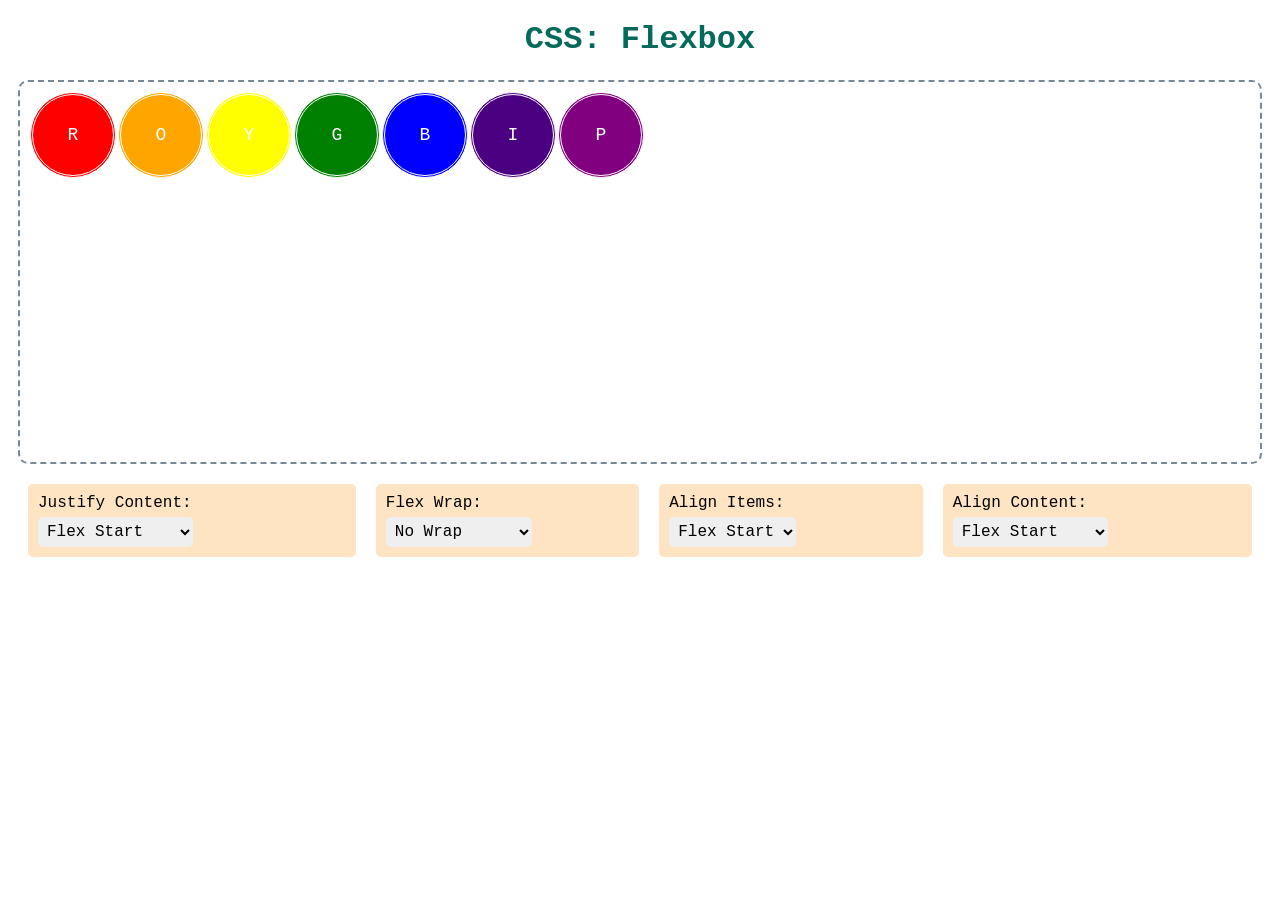
==== index.html @ 8726aa62 "Add files via upload" ====
<!DOCTYPE html>
<html lang="en">
<head>
    <meta charset="UTF-8">
    <meta name="viewport" content="width=device-width, initial-scale=1.0">
    <title>Document</title>
    <link rel="stylesheet" href="./style.css">
    <script src="./script.js" defer></script>
</head>
<body>
    <h1>CSS: Flexbox</h1>
    <div id="container" class="container">
        <div class="red">R</div>
        <div class="orange">O</div>
        <div class="yellow">Y</div>
        <div class="green">G</div>
        <div class="blue">B</div>
        <div class="indigo">I</div>
        <div class="purple">P</div>
    </div>
    <div class="flex-setting">
        <div>
            <label for="justify-content">Justify Content:</label>
            <select id="justify-content">
                <option value="flex-start">Flex Start</option>
                <option value="flex-end">Flex End</option>
                <option value="center">Center</option>
                <option value="space-between">Space Between</option>
                <option value="space-around">Space Around</option>
                <option value="space-evenly">Space Evenly</option>
            </select>
        </div>
         <div>
            <label for="flex-wrap">Flex Wrap:</label>
            <select id="flex-wrap">
                <option value="nowrap">No Wrap</option>
                <option value="wrap">Wrap</option>
                <option value="wrap-reverse">Wrap Reverse</option>
            </select>
        </div>
        <div>
            <label for="align-items">Align Items:</label>
            <select id="align-items">
                <option value="flex-start">Flex Start</option>
                <option value="flex-end">Flex End</option>
                <option value="center">Center</option>
                <option value="baseline">Baseline</option>
                <option value="stretch">Stretch</option>
            </select>
        </div>
        <div>
            <label for="align-content">Align Content:</label>
            <select id="align-content">
                <option value="flex-start">Flex Start</option>
                <option value="flex-end">Flex End</option>
                <option value="center">Center</option>
                <option value="space-between">Space Between</option>
                <option value="space-around">Space Around</option>
                <option value="space-evenly">Space Evenly</option>
                <option value="stretch">Stretch</option>
            </select>
        </div>
    </div>
</body>
</html>
---- style.css ----
body {
    font-family: 'Courier New', Courier, monospace;
}

h1 {
    text-align: center;
    color: rgb(4, 106, 91);
}

.red {
    background-color: red;
    color: white;
}
.orange {
    background-color: orange;
    color: white;
}
.yellow {
    background-color: yellow;
    color: white;
}
.green {
    background-color: green;
    color: white;
}
.blue {
    background-color: blue;
    color: white;
}
.indigo {
    background-color: indigo;
    color: white;
}
.purple {
    background-color: purple;
    color: white;
}

.container {
    display: flex;
    gap: 2px;
    border: 2px;
    border-style:dashed;
    border-width: 2px;
    border-radius: 10px;
    border-color: lightslategrey;
    height: 40vh;
    margin: 10px;
    padding: 10px;
}
.container div {
    height: 50px;
    width: 80px;
    padding-top: 30px;
    border-radius: 50%;
    text-align: center;
    font-size: large;
    border-style:double;
}

.flex-setting {
    display: flex;
    justify-content: center;
    margin: 10px;
}
.flex-setting div {
    margin: 10px;
    padding: 10px;
    background-color: bisque;
    border-radius: 5px;
}
.flex-setting div:hover {
    background-color: rgb(123, 205, 190);
    cursor: pointer;
}
.flex-setting div select {
    margin-top: 5px;
    border-radius: 5px;
    padding: 5px;
    border-style:hidden;
    
}
select {
    height: 30px;
    font-family: 'Courier New', Courier, monospace;
    font-size: medium;
}

@media (max-width: 720px){
    .flex-setting {
        flex-direction: column;
        justify-content: center;
        margin: 10px;
    }
}
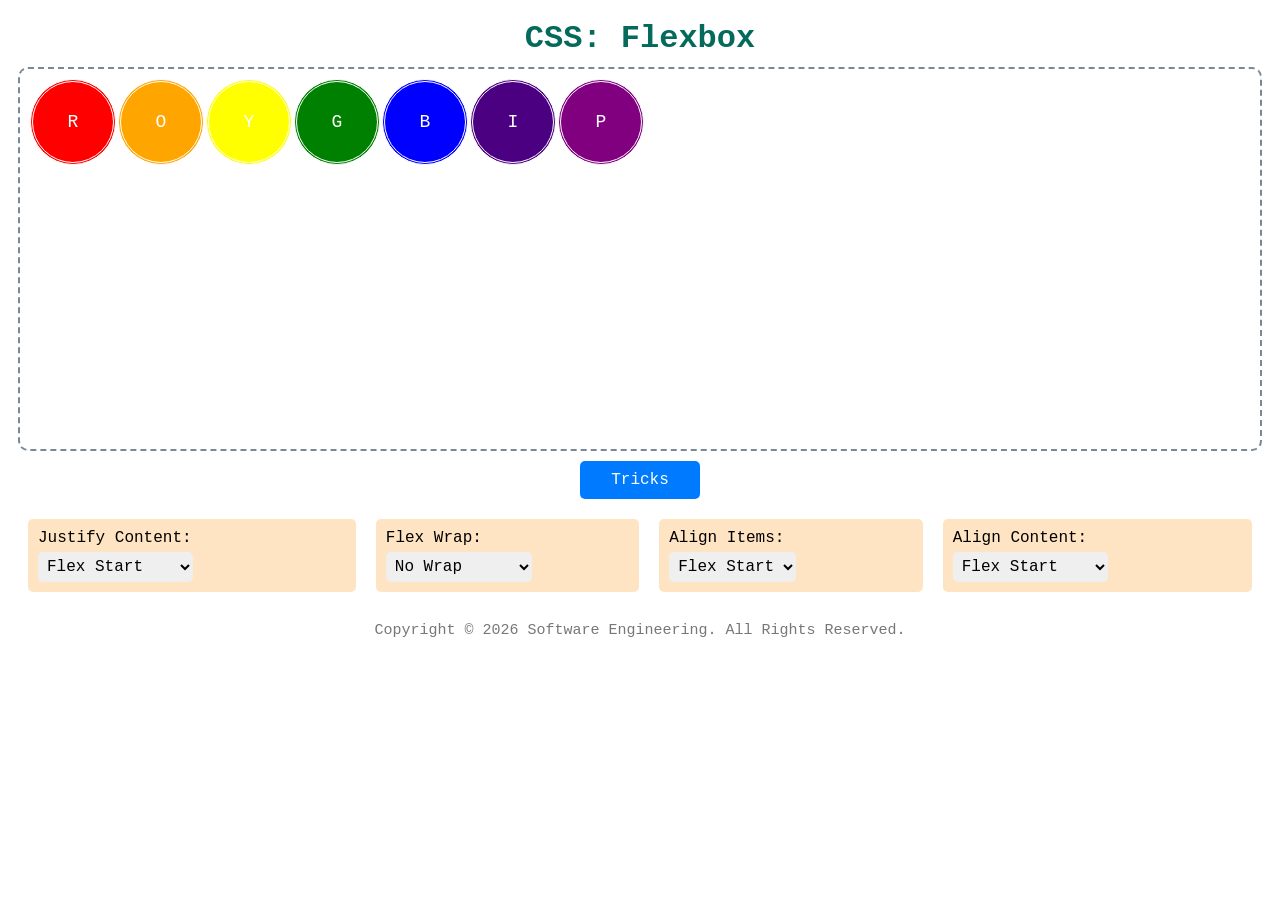
==== commit 351976d0: "Add files via upload" ====
--- a/index.html
+++ b/index.html
@@ -17,6 +17,9 @@
         <div class="blue">B</div>
         <div class="indigo">I</div>
         <div class="purple">P</div>
+    </div>
+    <div class="btn-tricks">    
+        <a href="./flexbox-tricks.html" target="_blank">Tricks</a>
     </div>
     <div class="flex-setting">
         <div>
@@ -61,5 +64,8 @@
             </select>
         </div>
     </div>
+    <footer>
+        <p id="footer">Copyright © 2026 Software Engineering. All Rights Reserved.</p>
+    </footer>
 </body>
 </html>
--- a/style.css
+++ b/style.css
@@ -5,6 +5,8 @@
 h1 {
     text-align: center;
     color: rgb(4, 106, 91);
+    margin-bottom: 5px;
+    margin-top: 20px;
 }
 
 .red {
@@ -35,7 +37,23 @@
     background-color: purple;
     color: white;
 }
-
+.btn-tricks {
+    display: flex;
+    justify-content: center;
+    margin: 5px 10px;
+}
+.btn-tricks a {
+    width: 80px;
+    text-align: center;
+    padding: 10px 20px;
+    background-color: #007BFF;
+    color: white;
+    text-decoration: none;
+    border-radius: 5px;
+}
+.btn-tricks a:hover {
+    background-color: #0056b3;
+}
 .container {
     display: flex;
     gap: 2px;
@@ -85,7 +103,13 @@
     font-family: 'Courier New', Courier, monospace;
     font-size: medium;
 }
-
+#footer {
+    color: #777;
+    font-size: 15px;
+    text-align: center;
+    margin-top: 20px;
+    margin-bottom: 20px;
+}
 @media (max-width: 720px){
     .flex-setting {
         flex-direction: column;
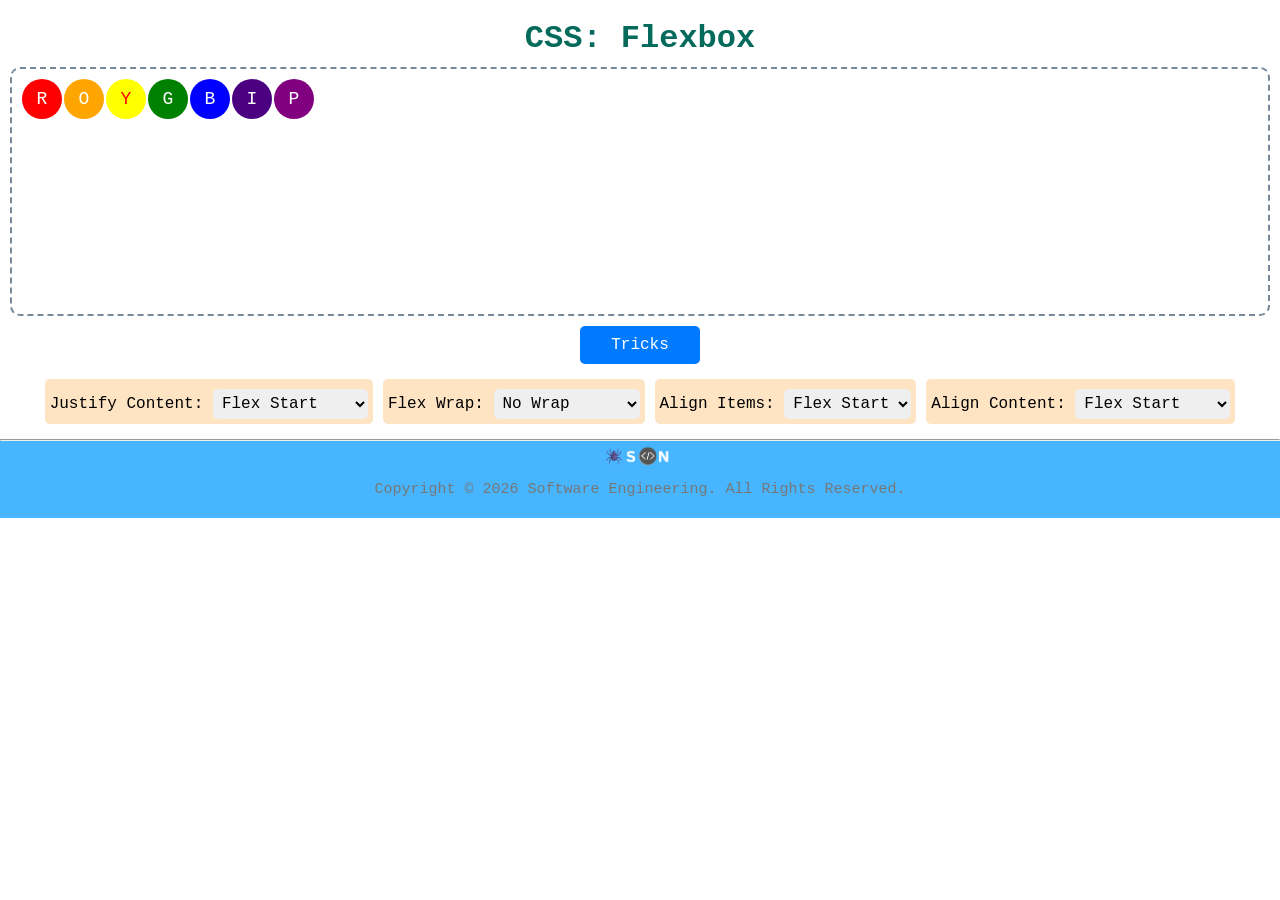
==== commit 3ce3940a: "Add files via upload" ====
--- a/index.html
+++ b/index.html
@@ -1,71 +1,77 @@
-<!DOCTYPE html>
+<!doctype html>
 <html lang="en">
-<head>
-    <meta charset="UTF-8">
-    <meta name="viewport" content="width=device-width, initial-scale=1.0">
+  <head>
+    <meta charset="UTF-8" />
+    <meta name="viewport" content="width=device-width, initial-scale=1.0" />
     <title>Document</title>
-    <link rel="stylesheet" href="./style.css">
+    <link rel="stylesheet" href="./style.css" />
     <script src="./script.js" defer></script>
-</head>
-<body>
+  </head>
+  <body>
     <h1>CSS: Flexbox</h1>
     <div id="container" class="container">
-        <div class="red">R</div>
-        <div class="orange">O</div>
-        <div class="yellow">Y</div>
-        <div class="green">G</div>
-        <div class="blue">B</div>
-        <div class="indigo">I</div>
-        <div class="purple">P</div>
+      <div class="red">R</div>
+      <div class="orange">O</div>
+      <div class="yellow">Y</div>
+      <div class="green">G</div>
+      <div class="blue">B</div>
+      <div class="indigo">I</div>
+      <div class="purple">P</div>
     </div>
-    <div class="btn-tricks">    
-        <a href="./flexbox-tricks.html" target="_blank">Tricks</a>
+    <div class="btn-tricks">
+      <a href="./flexbox-tricks.html" target="_blank">Tricks</a>
     </div>
     <div class="flex-setting">
-        <div>
-            <label for="justify-content">Justify Content:</label>
-            <select id="justify-content">
-                <option value="flex-start">Flex Start</option>
-                <option value="flex-end">Flex End</option>
-                <option value="center">Center</option>
-                <option value="space-between">Space Between</option>
-                <option value="space-around">Space Around</option>
-                <option value="space-evenly">Space Evenly</option>
-            </select>
-        </div>
-         <div>
-            <label for="flex-wrap">Flex Wrap:</label>
-            <select id="flex-wrap">
-                <option value="nowrap">No Wrap</option>
-                <option value="wrap">Wrap</option>
-                <option value="wrap-reverse">Wrap Reverse</option>
-            </select>
-        </div>
-        <div>
-            <label for="align-items">Align Items:</label>
-            <select id="align-items">
-                <option value="flex-start">Flex Start</option>
-                <option value="flex-end">Flex End</option>
-                <option value="center">Center</option>
-                <option value="baseline">Baseline</option>
-                <option value="stretch">Stretch</option>
-            </select>
-        </div>
-        <div>
-            <label for="align-content">Align Content:</label>
-            <select id="align-content">
-                <option value="flex-start">Flex Start</option>
-                <option value="flex-end">Flex End</option>
-                <option value="center">Center</option>
-                <option value="space-between">Space Between</option>
-                <option value="space-around">Space Around</option>
-                <option value="space-evenly">Space Evenly</option>
-                <option value="stretch">Stretch</option>
-            </select>
-        </div>
+      <div>
+        <label for="justify-content">Justify Content:</label>
+        <select id="justify-content">
+          <option value="flex-start">Flex Start</option>
+          <option value="flex-end">Flex End</option>
+          <option value="center">Center</option>
+          <option value="space-between">Space Between</option>
+          <option value="space-around">Space Around</option>
+          <option value="space-evenly">Space Evenly</option>
+        </select>
+      </div>
+      <div>
+        <label for="flex-wrap">Flex Wrap:</label>
+        <select id="flex-wrap">
+          <option value="nowrap">No Wrap</option>
+          <option value="wrap">Wrap</option>
+          <option value="wrap-reverse">Wrap Reverse</option>
+        </select>
+      </div>
+      <div>
+        <label for="align-items">Align Items:</label>
+        <select id="align-items">
+          <option value="flex-start">Flex Start</option>
+          <option value="flex-end">Flex End</option>
+          <option value="center">Center</option>
+          <option value="baseline">Baseline</option>
+          <option value="stretch">Stretch</option>
+        </select>
+      </div>
+      <div>
+        <label for="align-content">Align Content:</label>
+        <select id="align-content">
+          <option value="flex-start">Flex Start</option>
+          <option value="flex-end">Flex End</option>
+          <option value="center">Center</option>
+          <option value="space-between">Space Between</option>
+          <option value="space-around">Space Around</option>
+          <option value="space-evenly">Space Evenly</option>
+          <option value="stretch">Stretch</option>
+        </select>
+      </div>
     </div>
+    <hr />
     <footer>
-        <p id="footer">Copyright © 2026 Software Engineering. All Rights Reserved.</p>
+      <div class="footer">
+        <img src="./my-logo.png" alt="son logo" height="30" width="85px" />
+        <p id="footer" title="by: dtorrefiel">
+          Copyright © 2026 Software Engineering. All Rights Reserved.
+        </p>
+      </div>
     </footer>
-</body>
-</html>+  </body>
+</html>
--- a/style.css
+++ b/style.css
@@ -1,119 +1,134 @@
 body {
-    font-family: 'Courier New', Courier, monospace;
+  font-family: "Courier New", Courier, monospace;
+  margin: 0;
 }
 
 h1 {
-    text-align: center;
-    color: rgb(4, 106, 91);
-    margin-bottom: 5px;
-    margin-top: 20px;
+  text-align: center;
+  color: rgb(4, 106, 91);
+  margin-bottom: 5px;
+  margin-top: 20px;
+}
+hr {
+  margin: 0;
 }
 
 .red {
-    background-color: red;
-    color: white;
+  background-color: red;
+  color: white;
 }
 .orange {
-    background-color: orange;
-    color: white;
+  background-color: orange;
+  color: white;
 }
 .yellow {
-    background-color: yellow;
-    color: white;
+  background-color: yellow;
+  color: white;
 }
 .green {
-    background-color: green;
-    color: white;
+  background-color: green;
+  color: white;
 }
 .blue {
-    background-color: blue;
-    color: white;
+  background-color: blue;
+  color: white;
 }
 .indigo {
-    background-color: indigo;
-    color: white;
+  background-color: indigo;
+  color: white;
 }
 .purple {
-    background-color: purple;
-    color: white;
+  background-color: purple;
+  color: white;
 }
 .btn-tricks {
-    display: flex;
-    justify-content: center;
-    margin: 5px 10px;
+  display: flex;
+  justify-content: center;
+  margin: 5px 10px;
 }
 .btn-tricks a {
-    width: 80px;
-    text-align: center;
-    padding: 10px 20px;
-    background-color: #007BFF;
-    color: white;
-    text-decoration: none;
-    border-radius: 5px;
+  width: 80px;
+  text-align: center;
+  padding: 10px 20px;
+  background-color: #007bff;
+  color: white;
+  text-decoration: none;
+  border-radius: 5px;
 }
 .btn-tricks a:hover {
-    background-color: #0056b3;
+  background-color: #0056b3;
 }
 .container {
-    display: flex;
-    gap: 2px;
-    border: 2px;
-    border-style:dashed;
-    border-width: 2px;
-    border-radius: 10px;
-    border-color: lightslategrey;
-    height: 40vh;
-    margin: 10px;
-    padding: 10px;
+  display: flex;
+  gap: 2px;
+  border: 2px;
+  border-style: dashed;
+  border-width: 2px;
+  border-radius: 10px;
+  border-color: lightslategrey;
+  height: 25vh;
+  margin: 10px;
+  padding: 10px;
+}
+.container div.yellow {
+  color: red;
 }
 .container div {
-    height: 50px;
-    width: 80px;
-    padding-top: 30px;
-    border-radius: 50%;
-    text-align: center;
-    font-size: large;
-    border-style:double;
+  height: 40px;
+  width: 40px;
+  align-content: center;
+  border-radius: 50%;
+  text-align: center;
+  font-size: large;
+  font-style: bold;
 }
 
 .flex-setting {
-    display: flex;
+  display: flex;
+  justify-content: center;
+  margin: 10px;
+}
+.flex-setting div {
+  margin: 5px;
+  padding: 5px;
+  background-color: bisque;
+  border-radius: 5px;
+}
+.flex-setting div:hover {
+  background-color: rgb(123, 205, 190);
+  cursor: pointer;
+}
+.flex-setting div select {
+  margin-top: 5px;
+  border-radius: 5px;
+  padding: 5px;
+  border-style: hidden;
+}
+select {
+  height: 30px;
+  font-family: "Courier New", Courier, monospace;
+  font-size: medium;
+}
+#footer {
+  color: #777;
+  font-size: 15px;
+  text-align: center;
+  margin-top: 5px;
+  margin-bottom: 20px;
+}
+footer {
+  background-color: #47b5ff;
+}
+footer {
+  display: flex;
+  flex-direction: column;
+  justify-content: center;
+  text-align: center;
+}
+@media (max-width: 720px) {
+  .flex-setting {
+    flex-direction: column;
     justify-content: center;
     margin: 10px;
+  }
 }
-.flex-setting div {
-    margin: 10px;
-    padding: 10px;
-    background-color: bisque;
-    border-radius: 5px;
-}
-.flex-setting div:hover {
-    background-color: rgb(123, 205, 190);
-    cursor: pointer;
-}
-.flex-setting div select {
-    margin-top: 5px;
-    border-radius: 5px;
-    padding: 5px;
-    border-style:hidden;
-    
-}
-select {
-    height: 30px;
-    font-family: 'Courier New', Courier, monospace;
-    font-size: medium;
-}
-#footer {
-    color: #777;
-    font-size: 15px;
-    text-align: center;
-    margin-top: 20px;
-    margin-bottom: 20px;
-}
-@media (max-width: 720px){
-    .flex-setting {
-        flex-direction: column;
-        justify-content: center;
-        margin: 10px;
-    }
-}
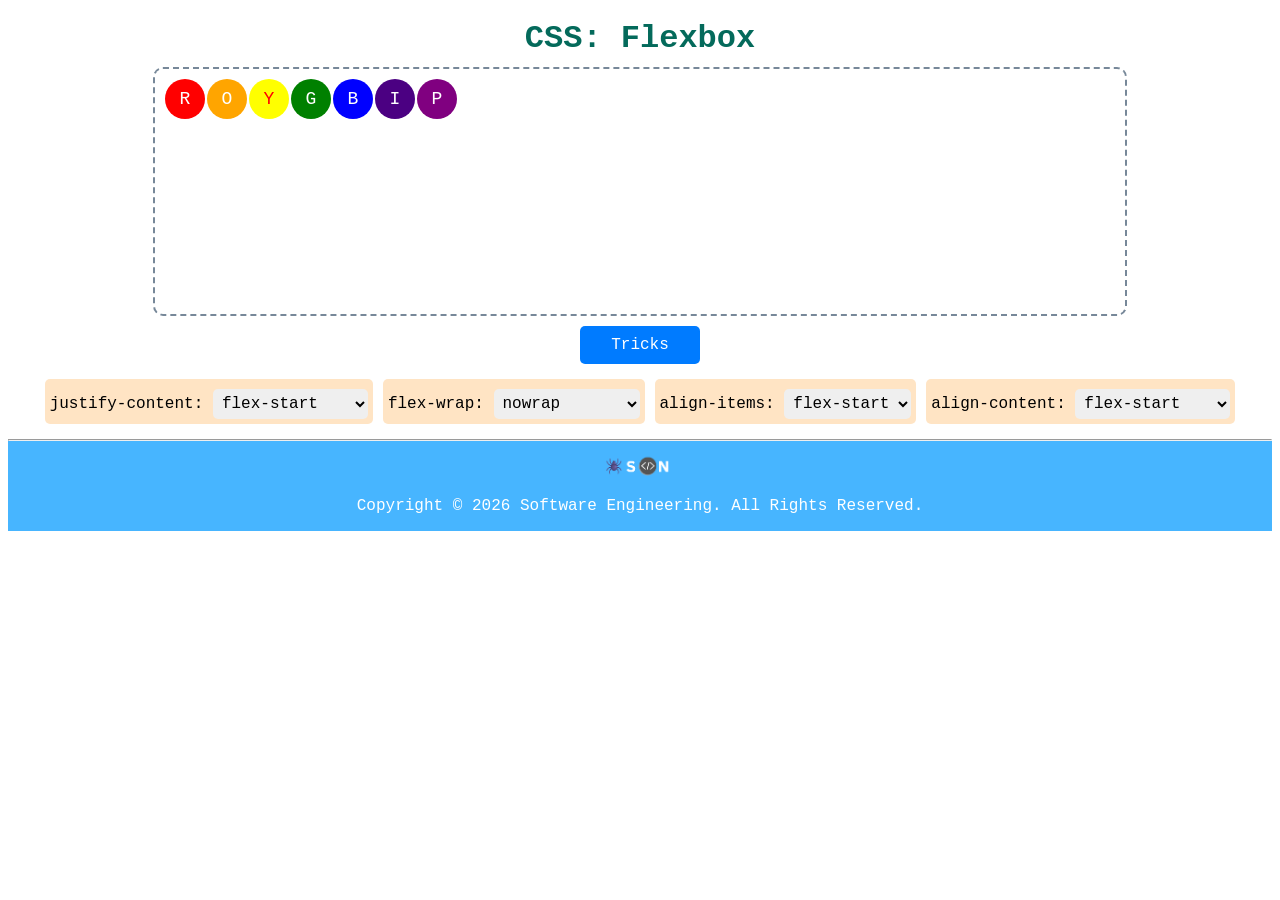
==== commit cdd31b56: "Add files via upload" ====
--- a/index.html
+++ b/index.html
@@ -8,60 +8,62 @@
     <script src="./script.js" defer></script>
   </head>
   <body>
-    <h1>CSS: Flexbox</h1>
-    <div id="container" class="container">
-      <div class="red">R</div>
-      <div class="orange">O</div>
-      <div class="yellow">Y</div>
-      <div class="green">G</div>
-      <div class="blue">B</div>
-      <div class="indigo">I</div>
-      <div class="purple">P</div>
-    </div>
-    <div class="btn-tricks">
-      <a href="./flexbox-tricks.html" target="_blank">Tricks</a>
-    </div>
-    <div class="flex-setting">
-      <div>
-        <label for="justify-content">Justify Content:</label>
-        <select id="justify-content">
-          <option value="flex-start">Flex Start</option>
-          <option value="flex-end">Flex End</option>
-          <option value="center">Center</option>
-          <option value="space-between">Space Between</option>
-          <option value="space-around">Space Around</option>
-          <option value="space-evenly">Space Evenly</option>
-        </select>
+    <div class="main-container">
+      <h1>CSS: Flexbox</h1>
+      <div id="container" class="container">
+        <div class="red">R</div>
+        <div class="orange">O</div>
+        <div class="yellow">Y</div>
+        <div class="green">G</div>
+        <div class="blue">B</div>
+        <div class="indigo">I</div>
+        <div class="purple">P</div>
       </div>
-      <div>
-        <label for="flex-wrap">Flex Wrap:</label>
-        <select id="flex-wrap">
-          <option value="nowrap">No Wrap</option>
-          <option value="wrap">Wrap</option>
-          <option value="wrap-reverse">Wrap Reverse</option>
-        </select>
+      <div class="btn-tricks">
+        <a href="./flexbox-tricks.html" target="_blank">Tricks</a>
       </div>
-      <div>
-        <label for="align-items">Align Items:</label>
-        <select id="align-items">
-          <option value="flex-start">Flex Start</option>
-          <option value="flex-end">Flex End</option>
-          <option value="center">Center</option>
-          <option value="baseline">Baseline</option>
-          <option value="stretch">Stretch</option>
-        </select>
-      </div>
-      <div>
-        <label for="align-content">Align Content:</label>
-        <select id="align-content">
-          <option value="flex-start">Flex Start</option>
-          <option value="flex-end">Flex End</option>
-          <option value="center">Center</option>
-          <option value="space-between">Space Between</option>
-          <option value="space-around">Space Around</option>
-          <option value="space-evenly">Space Evenly</option>
-          <option value="stretch">Stretch</option>
-        </select>
+      <div class="flex-setting">
+        <div>
+          <label for="justify-content">justify-content:</label>
+          <select id="justify-content">
+            <option value="flex-start">flex-start</option>
+            <option value="flex-end">flex-end</option>
+            <option value="center">center</option>
+            <option value="space-between">space-between</option>
+            <option value="space-around">space-around</option>
+            <option value="space-evenly">space-evenly</option>
+          </select>
+        </div>
+        <div>
+          <label for="flex-wrap">flex-wrap:</label>
+          <select id="flex-wrap">
+            <option value="nowrap">nowrap</option>
+            <option value="wrap">warp</option>
+            <option value="wrap-reverse">wrap-reverse</option>
+          </select>
+        </div>
+        <div>
+          <label for="align-items">align-items:</label>
+          <select id="align-items">
+            <option value="flex-start">flex-start</option>
+            <option value="flex-end">flex-end</option>
+            <option value="center">center</option>
+            <option value="baseline">baseline</option>
+            <option value="stretch">stretch</option>
+          </select>
+        </div>
+        <div>
+          <label for="align-content">align-content:</label>
+          <select id="align-content">
+            <option value="flex-start">flex-start</option>
+            <option value="flex-end">flex-end</option>
+            <option value="center">center</option>
+            <option value="space-between">space-between</option>
+            <option value="space-around">space-around</option>
+            <option value="space-evenly">space-evenly</option>
+            <option value="stretch">stretch</option>
+          </select>
+        </div>
       </div>
     </div>
     <hr />
--- a/style.css
+++ b/style.css
@@ -1,6 +1,6 @@
 body {
   font-family: "Courier New", Courier, monospace;
-  margin: 0;
+  margin-bottom: 0px;
 }
 
 h1 {
@@ -12,7 +12,9 @@
 hr {
   margin: 0;
 }
-
+.main-container {
+  margin: 0px;
+}
 .red {
   background-color: red;
   color: white;
@@ -67,7 +69,7 @@
   border-radius: 10px;
   border-color: lightslategrey;
   height: 25vh;
-  margin: 10px;
+  margin: 10px 145px;
   padding: 10px;
 }
 .container div.yellow {
@@ -109,21 +111,17 @@
   font-family: "Courier New", Courier, monospace;
   font-size: medium;
 }
-#footer {
-  color: #777;
-  font-size: 15px;
-  text-align: center;
-  margin-top: 5px;
-  margin-bottom: 20px;
-}
-footer {
-  background-color: #47b5ff;
-}
-footer {
+.footer {
   display: flex;
   flex-direction: column;
   justify-content: center;
+  align-items: center;
   text-align: center;
+  padding-top: 10px;
+  background-color: #47b5ff;
+}
+.footer p {
+  color: white;
 }
 @media (max-width: 720px) {
   .flex-setting {
@@ -131,4 +129,7 @@
     justify-content: center;
     margin: 10px;
   }
+  .container {
+    margin: 10px 5px;
+  }
 }
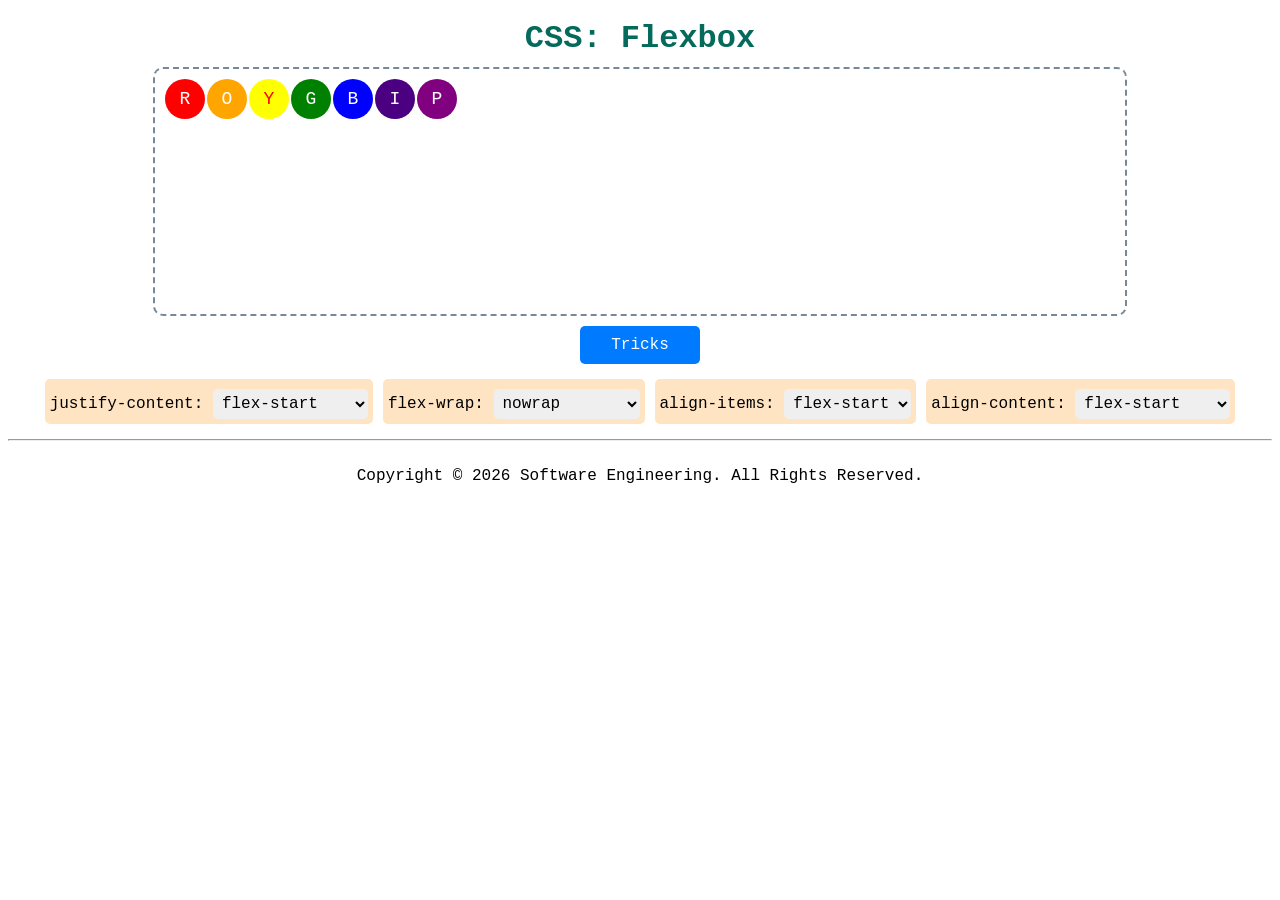
==== commit 2fda997c: "Add files via upload" ====
--- a/index.html
+++ b/index.html
@@ -68,12 +68,9 @@
     </div>
     <hr />
     <footer>
-      <div class="footer">
-        <img src="./my-logo.png" alt="son logo" height="30" width="85px" />
-        <p id="footer" title="by: dtorrefiel">
-          Copyright © 2026 Software Engineering. All Rights Reserved.
-        </p>
-      </div>
+      <p id="footer" title="by: dtorrefiel">
+        Copyright © 2026 Software Engineering. All Rights Reserved.
+      </p>
     </footer>
   </body>
 </html>
--- a/style.css
+++ b/style.css
@@ -1,5 +1,6 @@
 body {
   font-family: "Courier New", Courier, monospace;
+  /* background-color: darkgrey; */
   margin-bottom: 0px;
 }
 
@@ -111,14 +112,13 @@
   font-family: "Courier New", Courier, monospace;
   font-size: medium;
 }
-.footer {
+#footer {
   display: flex;
   flex-direction: column;
   justify-content: center;
   align-items: center;
   text-align: center;
   padding-top: 10px;
-  background-color: #47b5ff;
 }
 .footer p {
   color: white;
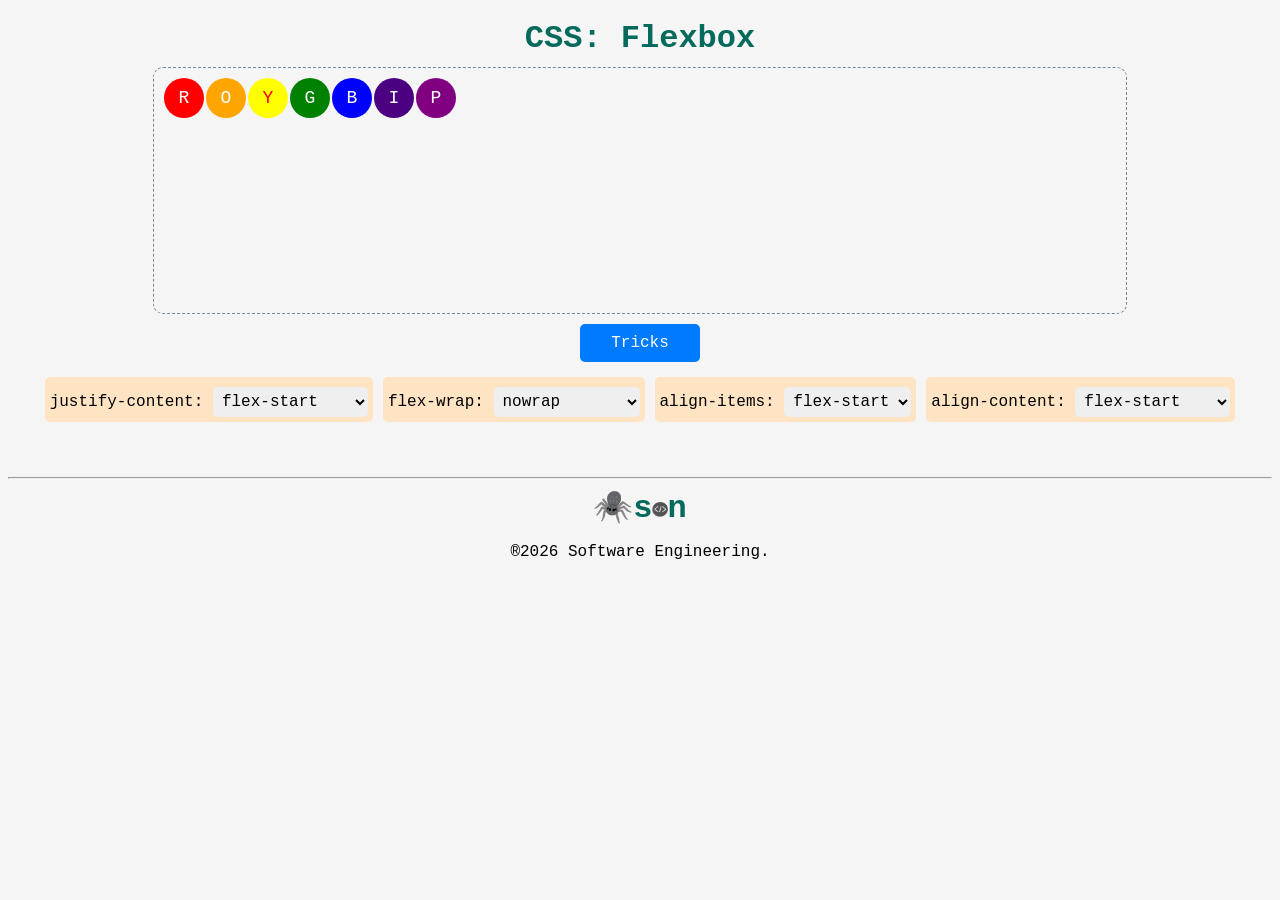
==== commit 85e648ed: "Add files via upload" ====
--- a/index.html
+++ b/index.html
@@ -38,7 +38,7 @@
           <label for="flex-wrap">flex-wrap:</label>
           <select id="flex-wrap">
             <option value="nowrap">nowrap</option>
-            <option value="wrap">warp</option>
+            <option value="wrap">wrap</option>
             <option value="wrap-reverse">wrap-reverse</option>
           </select>
         </div>
@@ -68,9 +68,15 @@
     </div>
     <hr />
     <footer>
-      <p id="footer" title="by: dtorrefiel">
-        Copyright © 2026 Software Engineering. All Rights Reserved.
-      </p>
+      <h1 class="footer-logo">
+        🕷️s<img
+          src="./code.png"
+          class="code-image"
+          height="15"
+          alt="code image"
+        />n
+      </h1>
+      <p id="footer" title="by: dtorrefiel">®️2026 Software Engineering.</p>
     </footer>
   </body>
 </html>
--- a/style.css
+++ b/style.css
@@ -1,6 +1,6 @@
 body {
   font-family: "Courier New", Courier, monospace;
-  /* background-color: darkgrey; */
+  background-color: whitesmoke;
   margin-bottom: 0px;
 }
 
@@ -11,7 +11,7 @@
   margin-top: 20px;
 }
 hr {
-  margin: 0;
+  margin-top: 50px;
 }
 .main-container {
   margin: 0px;
@@ -66,7 +66,7 @@
   gap: 2px;
   border: 2px;
   border-style: dashed;
-  border-width: 2px;
+  border-width: 1px;
   border-radius: 10px;
   border-color: lightslategrey;
   height: 25vh;
@@ -118,10 +118,13 @@
   justify-content: center;
   align-items: center;
   text-align: center;
-  padding-top: 10px;
 }
 .footer p {
   color: white;
+}
+.footer-logo {
+  margin: 0px;
+  padding: 0px;
 }
 @media (max-width: 720px) {
   .flex-setting {
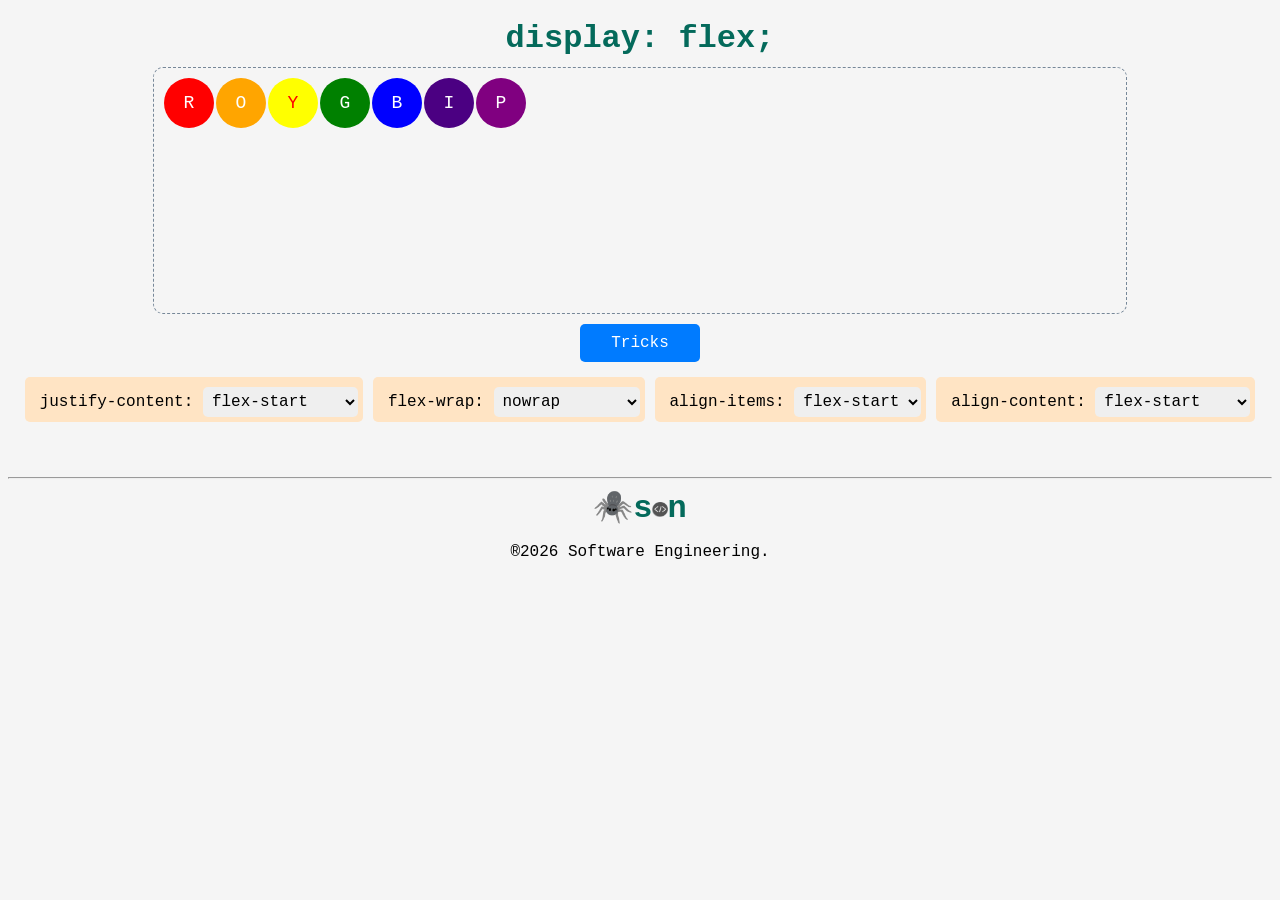
==== commit 9e54025c: "Add files via upload" ====
--- a/index.html
+++ b/index.html
@@ -9,7 +9,7 @@
   </head>
   <body>
     <div class="main-container">
-      <h1>CSS: Flexbox</h1>
+      <h1>display: flex;</h1>
       <div id="container" class="container">
         <div class="red">R</div>
         <div class="orange">O</div>
--- a/style.css
+++ b/style.css
@@ -77,15 +77,18 @@
   color: red;
 }
 .container div {
-  height: 40px;
-  width: 40px;
-  align-content: center;
+  height: 50px;
+  width: 50px;
+  display: flex;
+  justify-content: center;
+  align-items: center;
   border-radius: 50%;
-  text-align: center;
   font-size: large;
   font-style: bold;
 }
-
+label {
+  padding-left: 10px;
+}
 .flex-setting {
   display: flex;
   justify-content: center;
